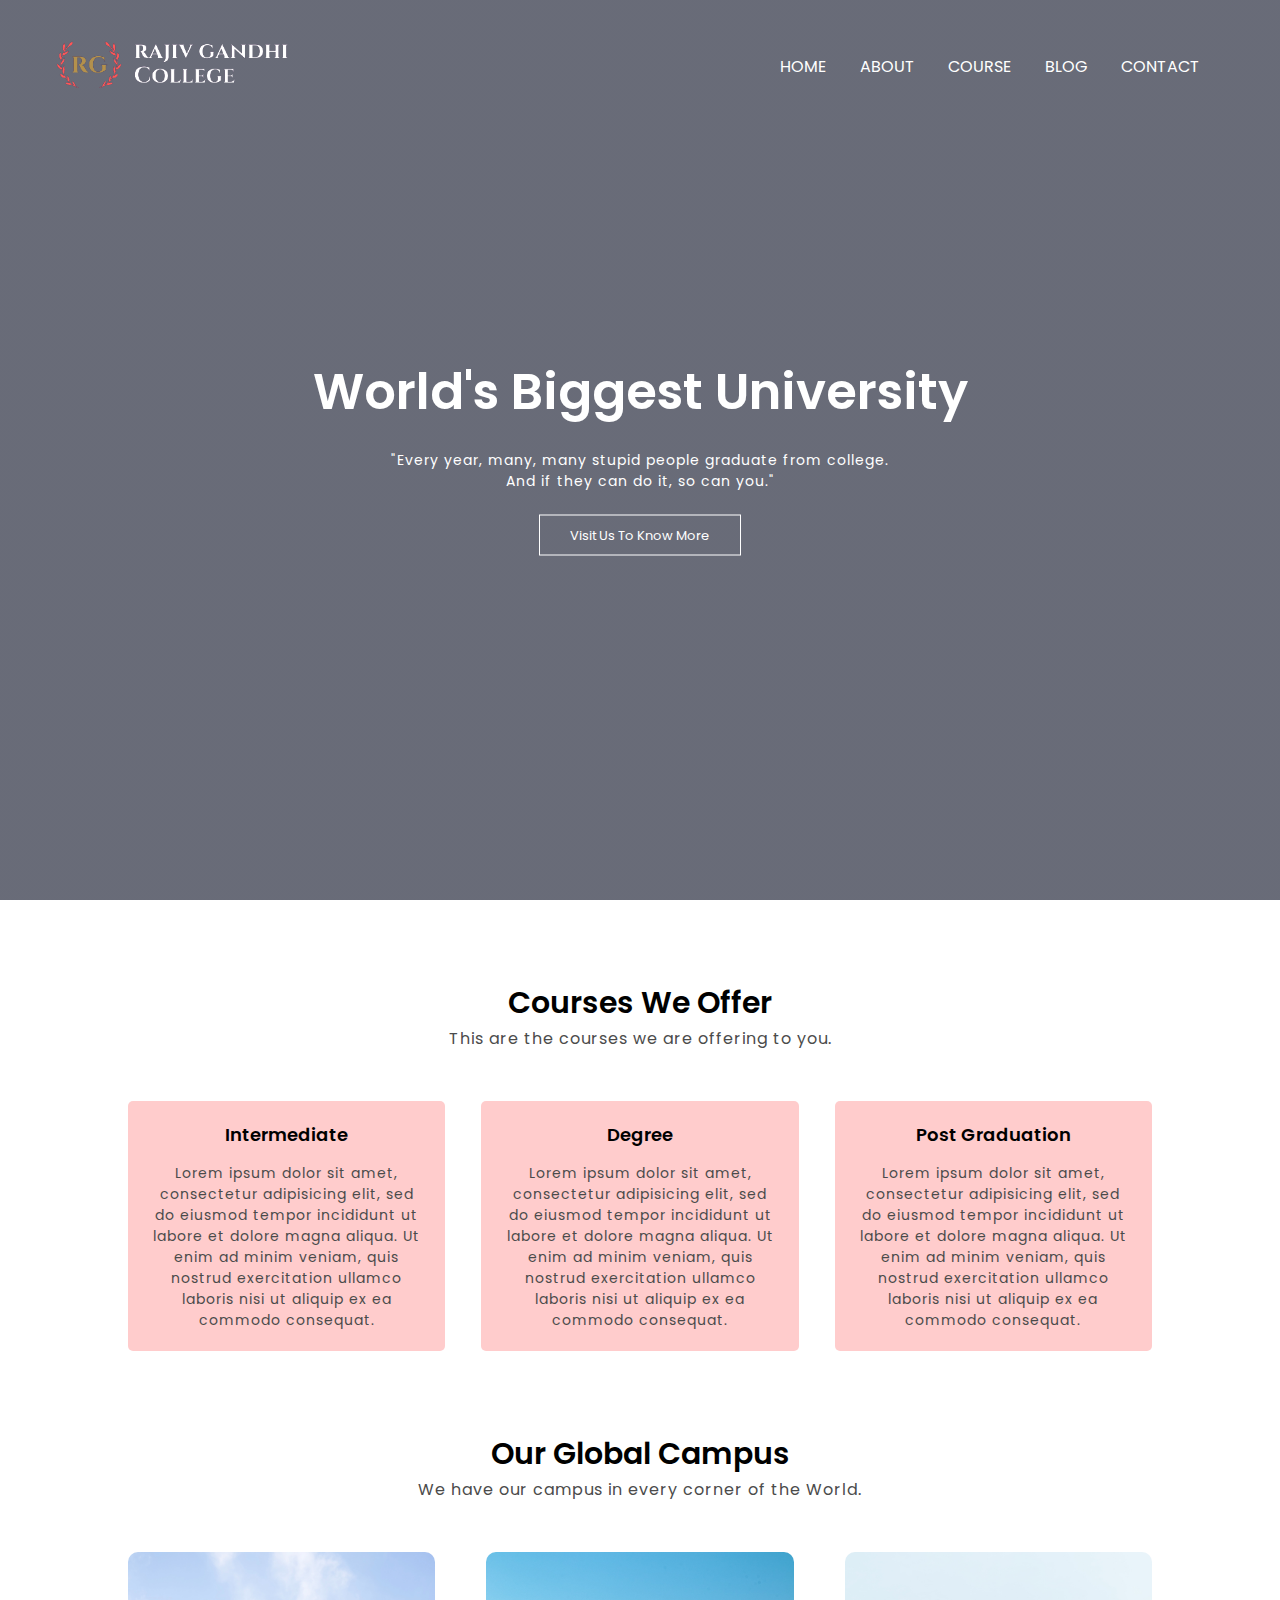
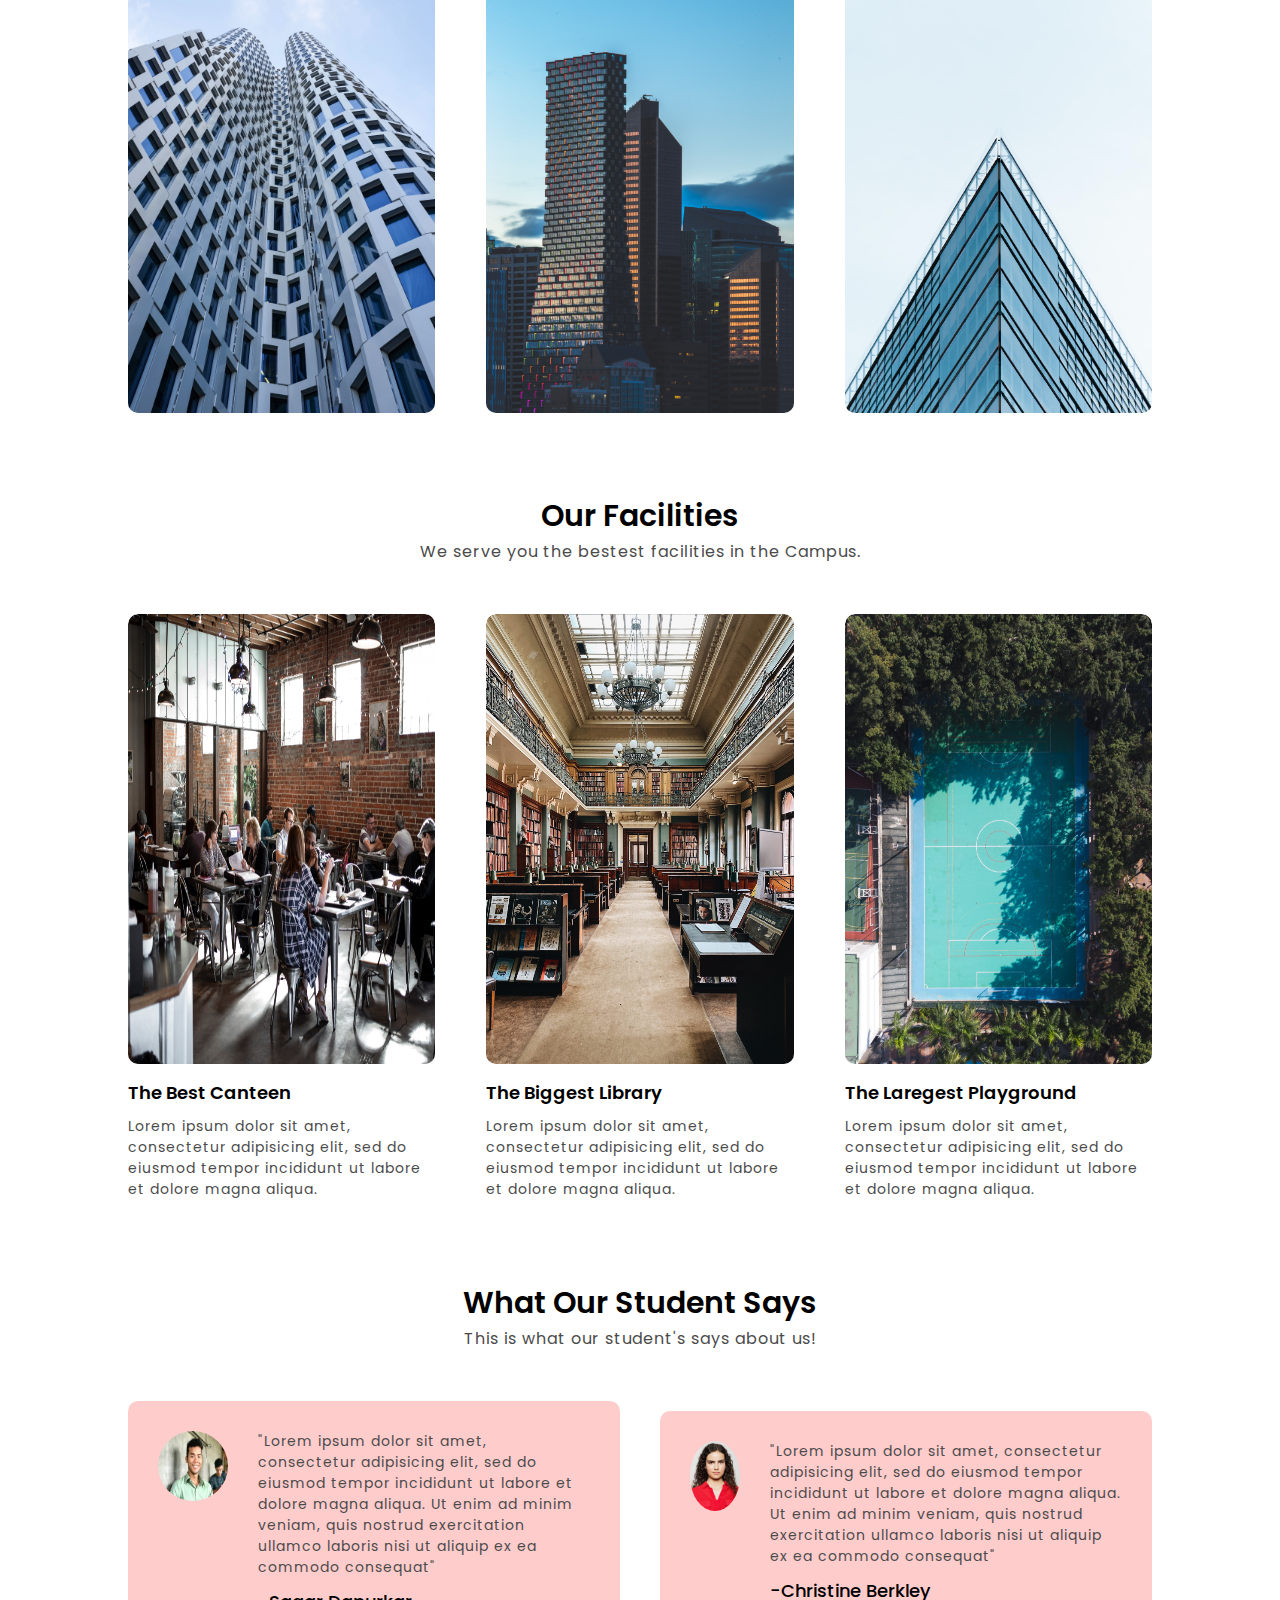
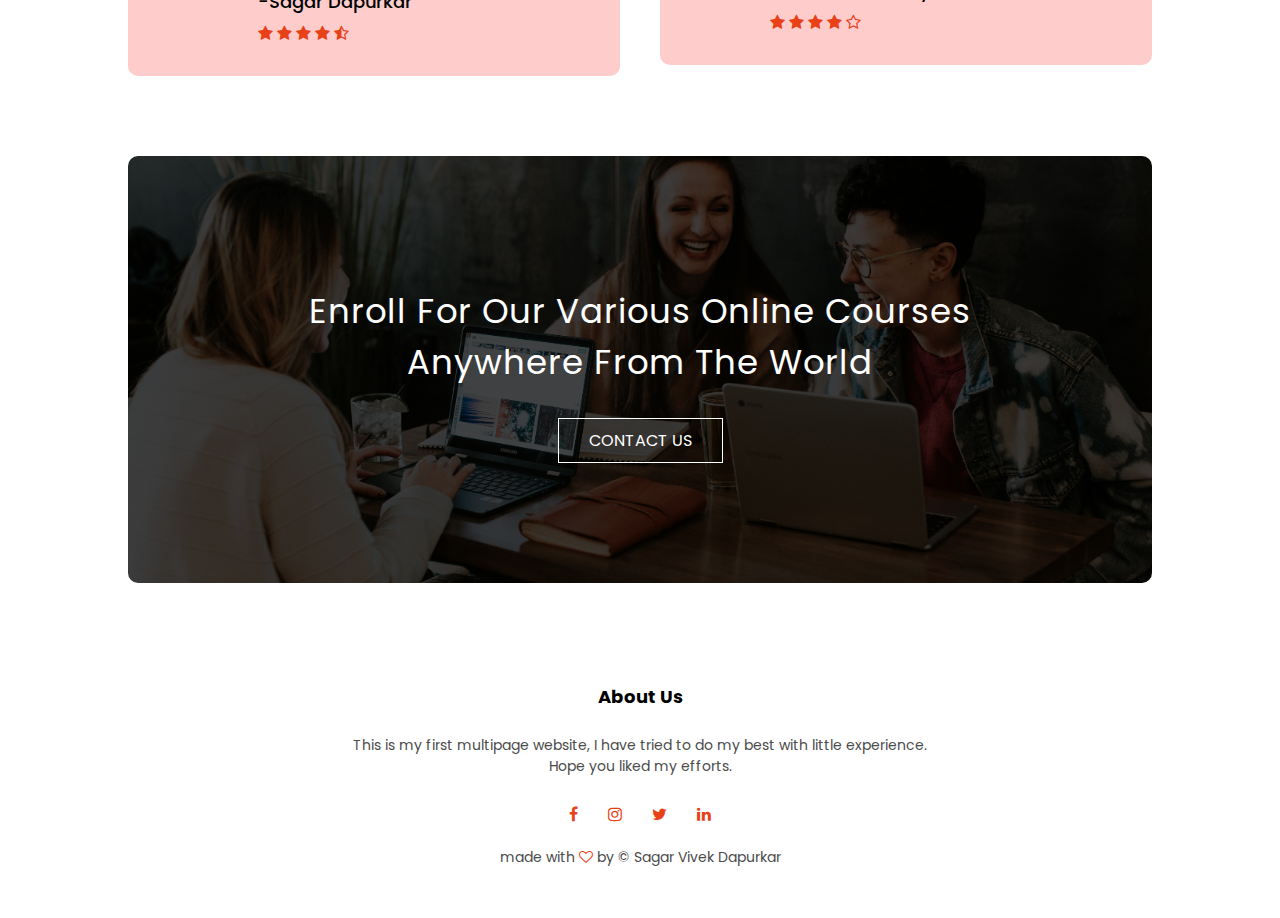
==== index.html @ 9426a57f "collegeweb" ====
<!DOCTYPE html>
<html>
<head>
	<title>Full College Website</title>
	<link rel="preconnect" href="https://fonts.gstatic.com">
	<link href="https://fonts.googleapis.com/css2?family=Poppins:wght@100;200;300;400;500;600;700;800;900&display=swap" rel="stylesheet">
	<link rel="stylesheet" href="https://cdnjs.cloudflare.com/ajax/libs/font-awesome/4.7.0/css/font-awesome.min.css">
	<link rel="stylesheet" type="text/css" href="style1.css">
</head>

<body>
	<section class="mainpage">
		<div class="header">
			<div class="logo">
				<img src="photos/collegelogo2.png">
			</div>

			<nav>
				<a href="file:///C:/Users/lenovo/Desktop/fifthproject/home.html">HOME</a>
				<a href="file:///C:/Users/lenovo/Desktop/fifthproject/aboutus.html">ABOUT</a>
				<a href="file:///C:/Users/lenovo/Desktop/fifthproject/course.html">COURSE</a>
				<a href="file:///C:/Users/lenovo/Desktop/fifthproject/blog.html">BLOG</a>
				<a href="file:///C:/Users/lenovo/Desktop/fifthproject/table.html">CONTACT</a>
			</nav>
		</div>

		<div class="maintext">
			<h1>
				World's Biggest University
			</h1>
			<p>
				"Every year, many, many stupid people graduate from college.<br> And if they can do it, so can you."
			</p>
			<a href="file:///C:/Users/lenovo/Desktop/fifthproject/blog.html">Visit Us To Know More</a>
		</div>
		
	</section>


    <!-- -------------COURSES------------ -->

    <section class="coursesec">
    	<h1>Courses We Offer</h1>
    	<p>This are the courses we are offering to you.</p>

    	<div class="row">
    		<div class="course">
    			<h2>Intermediate</h2>
    			<p> Lorem ipsum dolor sit amet, consectetur adipisicing elit, sed do eiusmod
    			tempor incididunt ut labore et dolore magna aliqua. Ut enim ad minim veniam,
    			quis nostrud exercitation ullamco laboris nisi ut aliquip ex ea commodo
    			consequat. 
    			</p>
    		</div>

    		<div class="course">
    			<h2>Degree</h2>
    			<p> Lorem ipsum dolor sit amet, consectetur adipisicing elit, sed do eiusmod
    			tempor incididunt ut labore et dolore magna aliqua. Ut enim ad minim veniam,
    			quis nostrud exercitation ullamco laboris nisi ut aliquip ex ea commodo
    			consequat. 
    			</p>
    		</div>

    		<div class="course">
    			<h2>Post Graduation</h2>
    			<p> Lorem ipsum dolor sit amet, consectetur adipisicing elit, sed do eiusmod
    			tempor incididunt ut labore et dolore magna aliqua. Ut enim ad minim veniam,
    			quis nostrud exercitation ullamco laboris nisi ut aliquip ex ea commodo
    			consequat. 
    			</p>
    		</div>
    	</div>
    </section>

    <!-- ---------------CAMPUS--------------- -->

    <section class="campussec">
    	<h1>Our Global Campus</h1>
    	<p>We have our campus in every corner of the World.</p>
    	<div class="row">
    		<div class="campus">
    			<img src="photos/australia.jpg">
    			<div class="layer">
    				<h1>INDIA</h1>
    			</div>
    		</div>

    		<div class="campus">
    			<img src="photos/india1.jpg">
    			<div class="layer">
    				<h1>AUSTRALIA</h1>
    			</div>
    		</div>

    		<div class="campus">
    			<img src="photos/london.jpg">
    			<div class="layer">
    				<h1>LONDON</h1>
    			</div>
    		</div>
		</div>
    </section>

    <!-- --------------FACILITIES--------------- -->

    <section class="facility">
    	<h1>Our Facilities</h1>
    	<p>We serve you the bestest facilities in the Campus.</p>
    	<div class="row">
    		<div class="facilities">
    			<img src="photos/canteen2.jpg">
    			<h2>The Best Canteen </h2>
    			<p> Lorem ipsum dolor sit amet, consectetur adipisicing elit, sed do eiusmod
    			tempor incididunt ut labore et dolore magna aliqua.</P>
    		</div>
    		
    		<div class="facilities">
    			<img src="photos/library3.jpg">
    			<h2>The Biggest Library </h2>
    			<p> Lorem ipsum dolor sit amet, consectetur adipisicing elit, sed do eiusmod
    			tempor incididunt ut labore et dolore magna aliqua.</P>
    		</div>

    		<div class="facilities">
    			<img src="photos/playground.jpg">
    			<h2>The Laregest Playground </h2>
    			<p> Lorem ipsum dolor sit amet, consectetur adipisicing elit, sed do eiusmod
    			tempor incididunt ut labore et dolore magna aliqua.</P>
    		</div>
    	</div>
    </section>

    <!-- ---------------STUDENTS REVIEW---------------- -->

    <section class="studentreview">
    	<h1>What Our Student Says</h1>
    	<p>This is what our student's says about us!</p>
    	<div class="row">
    		<div class="review">
    			<img src="photos/student2.jpg">
    			<div>
    			<p> "Lorem ipsum dolor sit amet, consectetur adipisicing elit, sed do eiusmod
    			tempor incididunt ut labore et dolore magna aliqua. Ut enim ad minim veniam,
    			quis nostrud exercitation ullamco laboris nisi ut aliquip ex ea commodo
    			consequat"
    			</p>
    			<h2>-Sagar Dapurkar</h2>
    			<i class="fa fa-star" ></i>
    			<i class="fa fa-star" ></i>
    			<i class="fa fa-star" ></i>
    			<i class="fa fa-star" ></i>
    			<i class="fa fa-star-half-o" ></i>
    			</div>
    		</div>

    		<div class="review">
    			<img src="photos/student1.jpg">
    			<div>
    			<p> "Lorem ipsum dolor sit amet, consectetur adipisicing elit, sed do eiusmod
    			tempor incididunt ut labore et dolore magna aliqua. Ut enim ad minim veniam,
    			quis nostrud exercitation ullamco laboris nisi ut aliquip ex ea commodo
    			consequat"
    			</p>
    			<h2>-Christine Berkley</h2>
    			<i class="fa fa-star" ></i>
    			<i class="fa fa-star" ></i>
    			<i class="fa fa-star" ></i>
    			<i class="fa fa-star" ></i>
    			<i class="fa fa-star-o" aria-hidden="true"></i>
    			</div>
    		</div>

			</div>
    	</div>
    </section>

    <!-- -------------------ENROLL ONLINE-------------------- -->

    <section class="enrollonline">
    	<h1>Enroll For Our Various Online Courses <br> Anywhere From The World</h1>
    	<a href="file:///C:/Users/lenovo/Desktop/fifthproject/table.html">CONTACT US</a>
    </section>

    <!-- ----------------------ABOUT US--------------------------- -->

    <section class="aboutus">
        <h3>About Us</h3>
        <p> This is my first multipage website, I have tried to do my best with little experience.<br> Hope you liked my efforts.</p>
        
        <div class="logos">
            <a href="@" target="_blank"><i class="fa fa-facebook">  </i> </a>
            <a href="@" target="_blank"><i class="fa fa-instagram"> </i> </a>
            <a href="@" target="_blank"><i class="fa fa-twitter">   </i> </a>
            <a href="@" target="_blank"><i class="fa fa-linkedin">  </i> </a>
        </div>

        <p>made with <i class="fa fa-heart-o"></i> by &copy; Sagar Vivek Dapurkar</p>

    </section>

</body>
</html>
---- style1.css ----
*{
	margin: 0;
	padding: 0;
	box-sizing: border-box;
	font-family: 'Poppins', sans-serif;
}

.mainpage{
	width: 100%;
	height: 100vh;
	background-image: linear-gradient(rgba(4,9,30,0.6),rgba(4,9,30,0.6)),url(photos/university1.jpg);
	background-size: 100% 100%;
	position: relative;
}

.header{
	width: 100%;
	height: 15vh;
	display: flex;
	align-items: center;
	justify-content: space-between;
}

.header .logo img{
	width: 300px;
	padding-left: 45px;
}

nav{
	width: 500px;
	display: flex;
	justify-content: space-between;
	padding-right: 80px;
}

nav a {
	text-decoration: none;
	color: #fff;
}

nav a::after{
	content:"";
	width: 0%;
	height: 2px;
	display: block;
	margin: auto;
	background-color: #e84118;
	transition: 0.5s;
}

nav a:hover::after{
	width: 100%;
}

.maintext{
	width: 100%;
	position: absolute;
	top: 50%;
	left: 50%;
	transform: translate(-50% , -50%);
	text-align: center;
	color: #fff;
}

.maintext h1{
	font-size: 50px;
	font-weight: 600;
	margin-bottom: 20px;
}

.maintext p{
	font-size: 14px;
	letter-spacing: 1px;
	margin-bottom: 30px;
}

.maintext a{
	text-decoration: none;
	color: #fff;
	border:1px solid #fff;
	padding: 10px 30px;
	font-size: 13px;
	transition: 0.5s;
}

.maintext a:hover{
	background-color: #e84118;
	border:1px solid #e84118;
}

/*-----------COURSES-----------*/

.coursesec{
	width: 80%;
	margin: 80px auto;
	text-align: center;
}

.coursesec h1{
	font-size: 30px;
	font-weight: 600;
}

.coursesec p{
	font-size: 16px;
	color: #4b4b4b;
	letter-spacing: 1px;
}

.row{
	display: flex;
	justify-content: space-between;
	align-items: center;
	margin-top: 50px;
}

.course{
	flex-basis:31%;
	background-color: #ffcccc;
	padding: 20px;
	border-radius: 5px;
}

.course h2{
	font-size: 18px;
	font-weight: 600;
	padding-bottom: 15px;
}

.course p{
	font-size: 14px;
	text-align: center;
}

.course:hover{
	box-shadow: 0px 0px 10px grey;
}

/*-----------CAMPUS------------*/

.campussec{
	width: 80%;
	margin: 80px auto;
	text-align: center;
}

.campussec h1{
	font-size: 30px;
	font-weight: 600;
}

.campussec p{
	font-size: 16px;
	color: #4b4b4b;
	letter-spacing: 1px;
}

.campus{
	flex-basis:30%;
	overflow: hidden;
	position: relative;
}

.campus img{
	width: 100%;
	border-radius: 10px;
	display: block;
}

.layer{
	width: 100%;
	height: 100%;
	background-color:  transparent;
	border-radius: 10px;
	position: absolute;
	top: 0;
	left: 0;
	transition: 0.8s;
}

.layer:hover{
	background-color:  rgba(226 , 15 , 47 , 0.65);
}

.layer h1{
	width: 100%;
	font-weight: 500;
	color: #fff;
	position: absolute;
	left: 50%;
	bottom: 0;
	transform: translateX(-50%);
	transition: 1s;
	opacity: 0;
}

.layer:hover h1{
	bottom: 49%;
	opacity: 1;
}

/*------------facilities------------*/

.facility{
	width: 80%;
	margin: 80px auto;
	text-align: center;
}

.facility h1{
	font-size: 30px;
	font-weight: 600;
}

.facility p{
	font-size: 16px;
	letter-spacing: 1px;
	color: #4b4b4b;
}

.facilities{
	flex-basis: 30%;
	overflow: hidden;
	text-align: left;
	border-radius: 10px;
	transition: 0.5s;
}

.facilities img{
	width: 100%;
	height: 50vh;
	border-radius: 10px;
}

.facilities:hover{
	box-shadow: 15px 15px 15px grey;
}

.facilities h2{
	font-size: 18px;
	font-weight: 600;
	padding-top: 8px;
	padding-bottom: 10px;
}

.facilities p{
	font-size: 14px;
}

/*----------------STUDENT"S REVIEW----------------*/

.studentreview{
	width: 80%;
	margin: 80px auto;
	text-align: center;
}

.studentreview h1{
	font-size: 30px;
	font-weight: 600;
}

.studentreview p{
	font-size: 16px;
	color: #4b4b4b;
	letter-spacing: 1px;
}

.review{
	flex-basis:48%;
	background-color: #ffcccc;
	display: flex;
	text-align: left;
	padding: 30px;
	border-radius: 10px;
}

.review img{
	width: 70px;
	height:70px;
	border-radius: 50%;
	margin-right: 30px;
}

.review p{
	font-size: 14px;
	letter-spacing: 1px;
}

.review h2{
	font-size: 18px;
	font-weight: 500;
	padding-top: 10px;
}

.review .fa{
	color:  #e84118;
	padding-top: 10px;
}

/*---------------ENROLL ONLINE----------------*/

.enrollonline{
	width: 80%;
	margin: 80px auto;
	text-align: center;
	background-image: linear-gradient(rgba(0,0,0,0.7),rgba(0,0,0,0.7)) , url(photos/studyhome4.jpg);
	background-position: center;
	background-size: cover;
	padding:130px 0;
	border-radius: 10px;
}

.enrollonline h1{
	font-size: 34px;
	font-weight: 400;
	color: #fff;
	padding-bottom: 40px;
	letter-spacing: 1px;
}

.enrollonline a{
	text-decoration: none;
	color: #fff;
	font-size: 16px;
	border:1px solid #fff;
	padding: 10px 30px;
	background-color: transparent;
	transition: 0.5s;
}

.enrollonline a:hover{
	background-color: #e84118;
	border-color:  #e84118;
}

/*------------------ABOUT US-------------------*/

.aboutus{
	width: 80%;
	height: 15vh;
	margin: 100px auto;
	text-align: center;
}

.aboutus h3{
	font-size: 18px;
	font-weight: 700;
	padding-bottom: 25px;
}

.aboutus p{
	font-size: 14px;
	color: #4b4b4b;
	padding-bottom: 25px;
}

.aboutus .logos a{
	color: #e84118;
	text-decoration: none;
	margin: 0 13px;
}

.logos .fa{
	padding-bottom: 25px;
}

.fa-heart-o{
	color: #e84118;
}
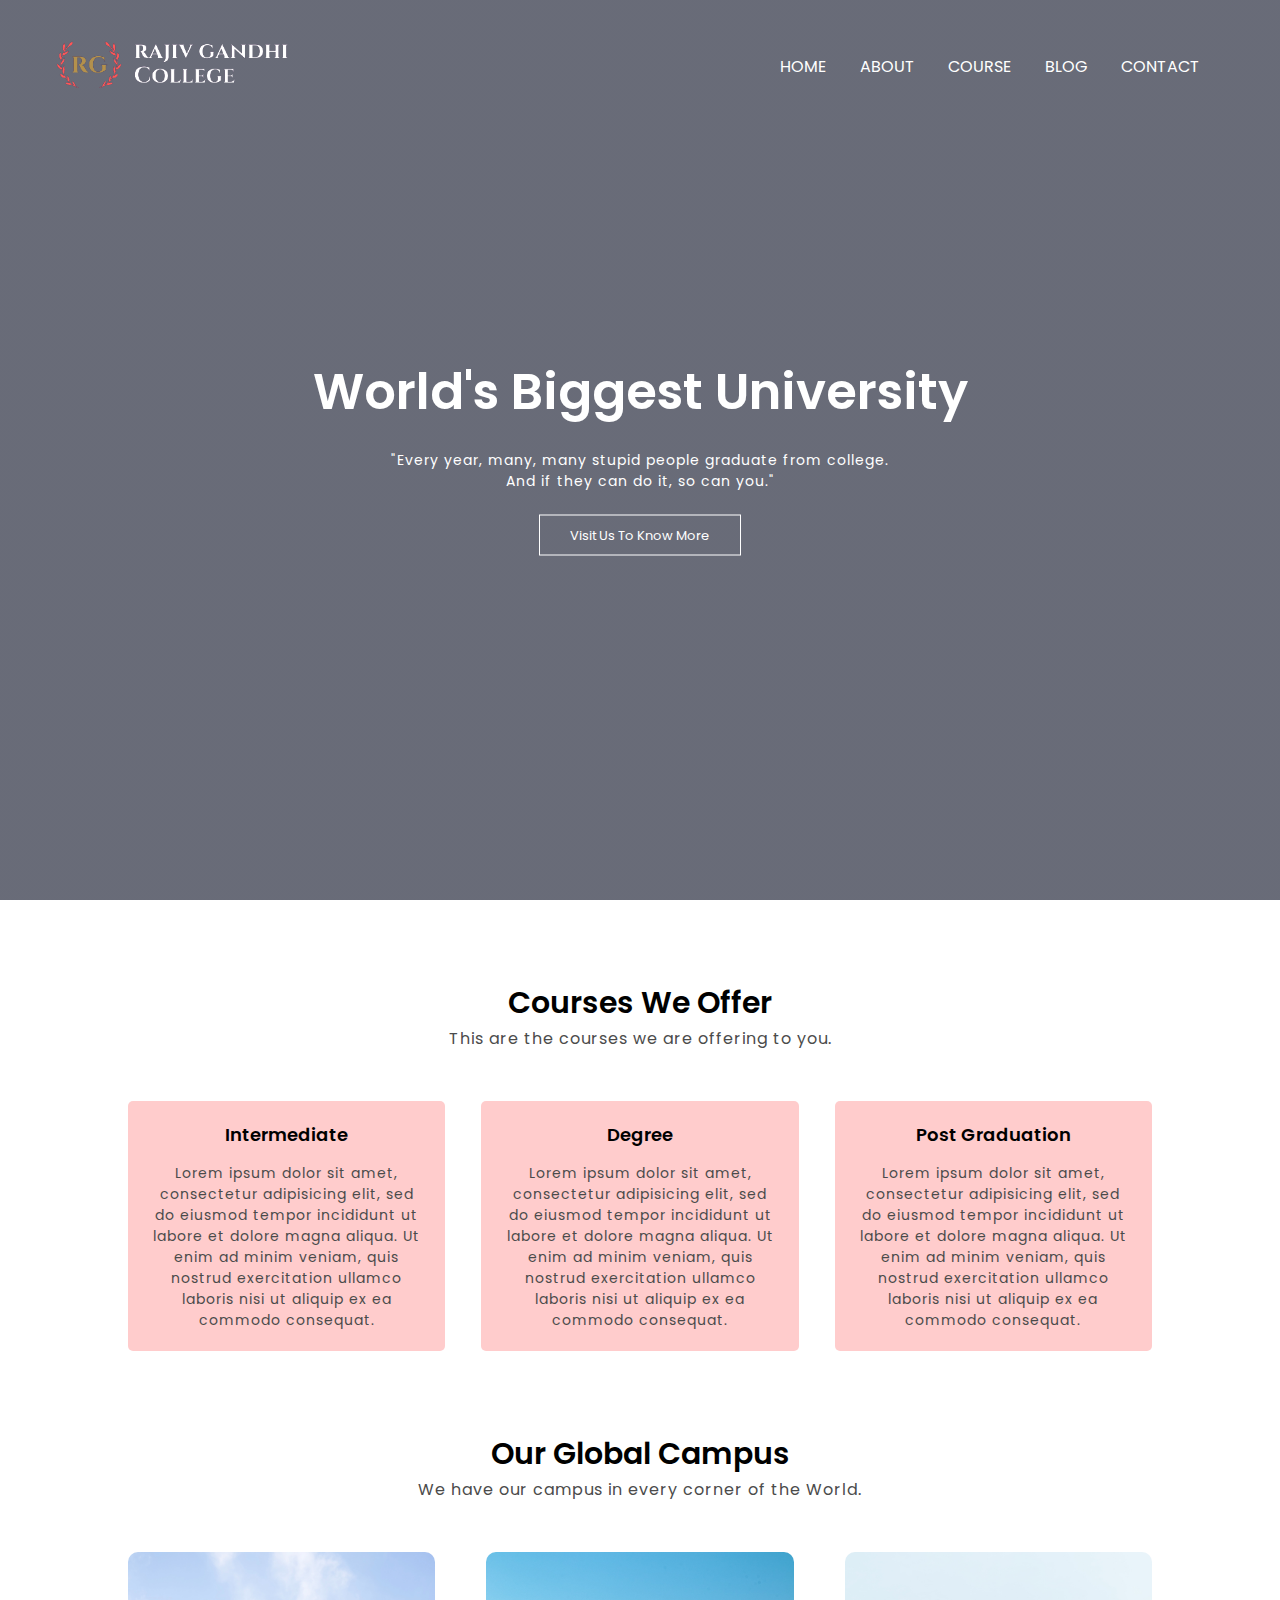
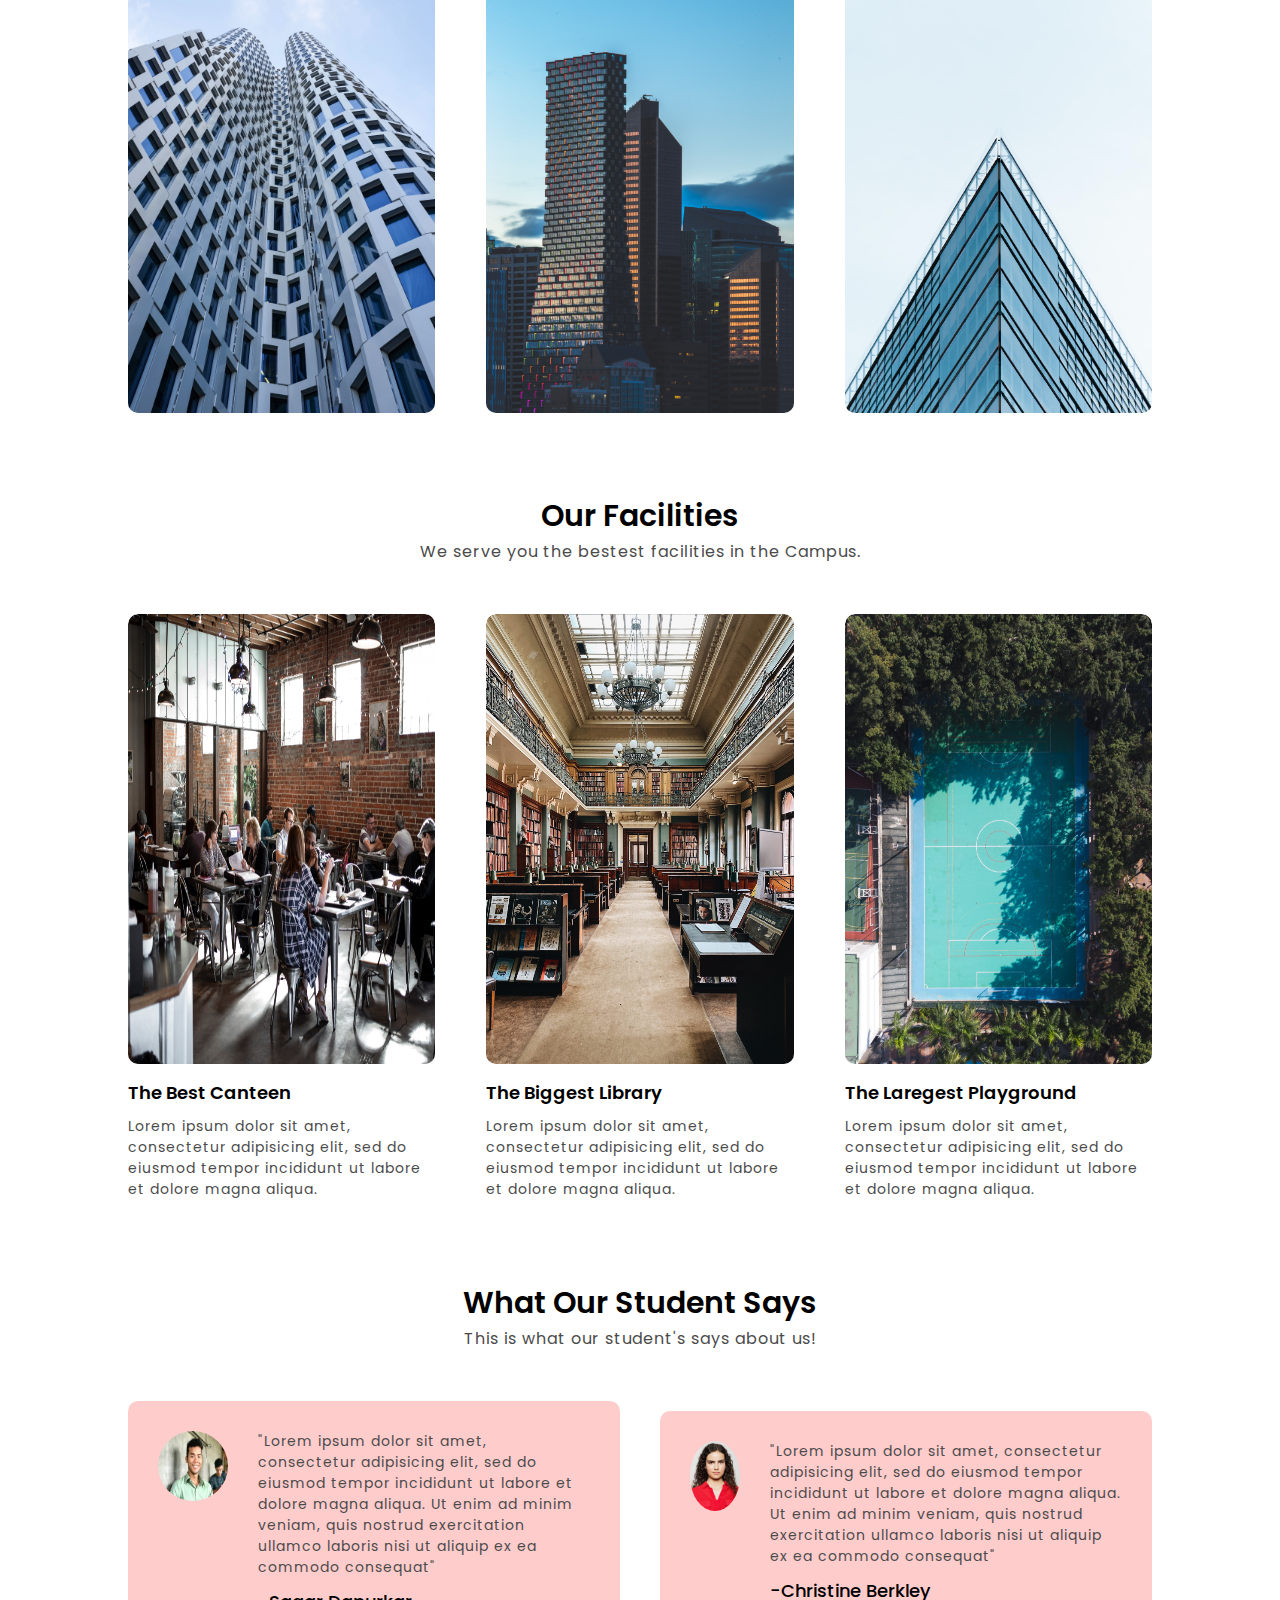
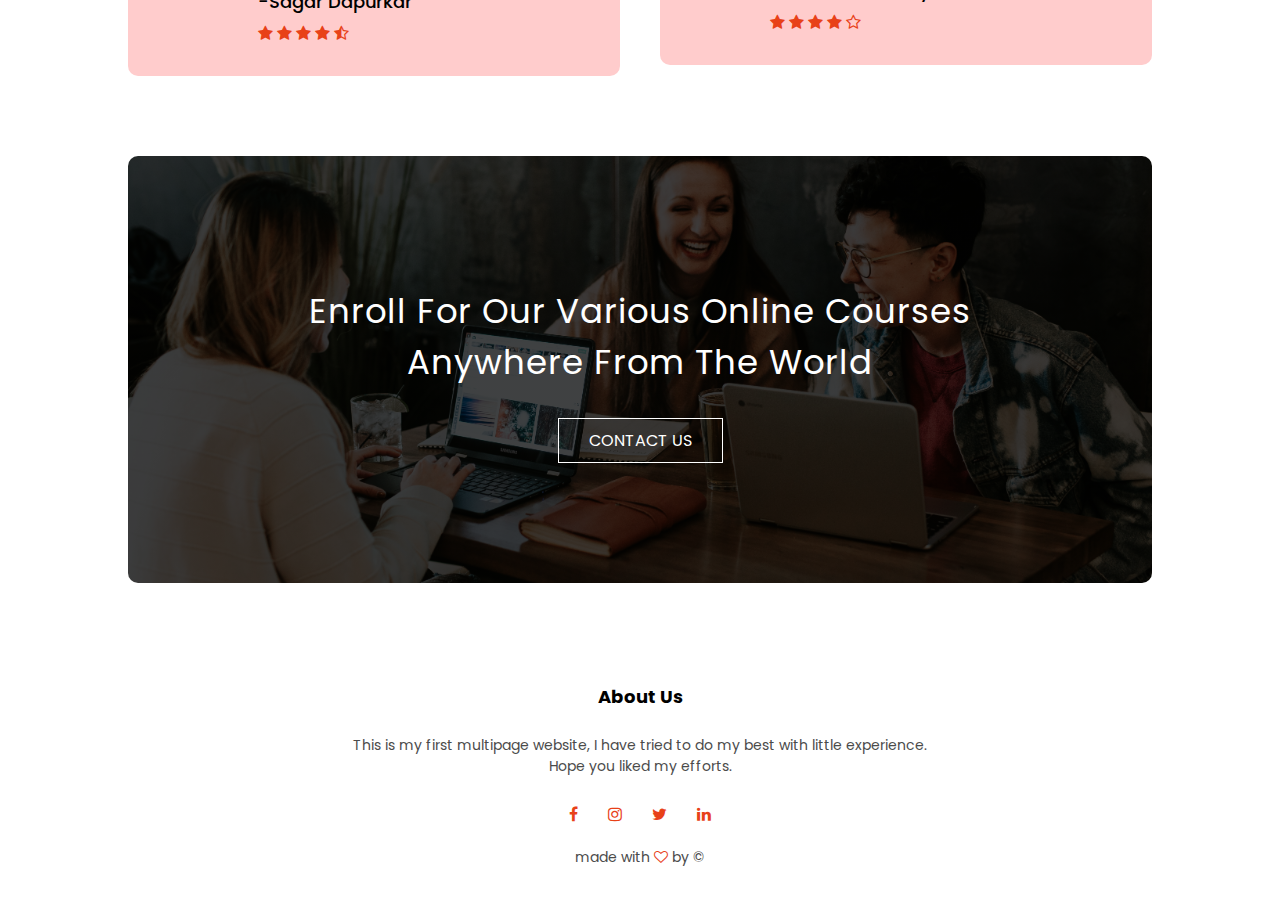
==== commit 635add0f: "Update index.html" ====
--- a/index.html
+++ b/index.html
@@ -195,9 +195,9 @@
             <a href="@" target="_blank"><i class="fa fa-linkedin">  </i> </a>
         </div>
 
-        <p>made with <i class="fa fa-heart-o"></i> by &copy; Sagar Vivek Dapurkar</p>
+        <p>made with <i class="fa fa-heart-o"></i> by &copy;</p>
 
     </section>
 
 </body>
-</html>+</html>
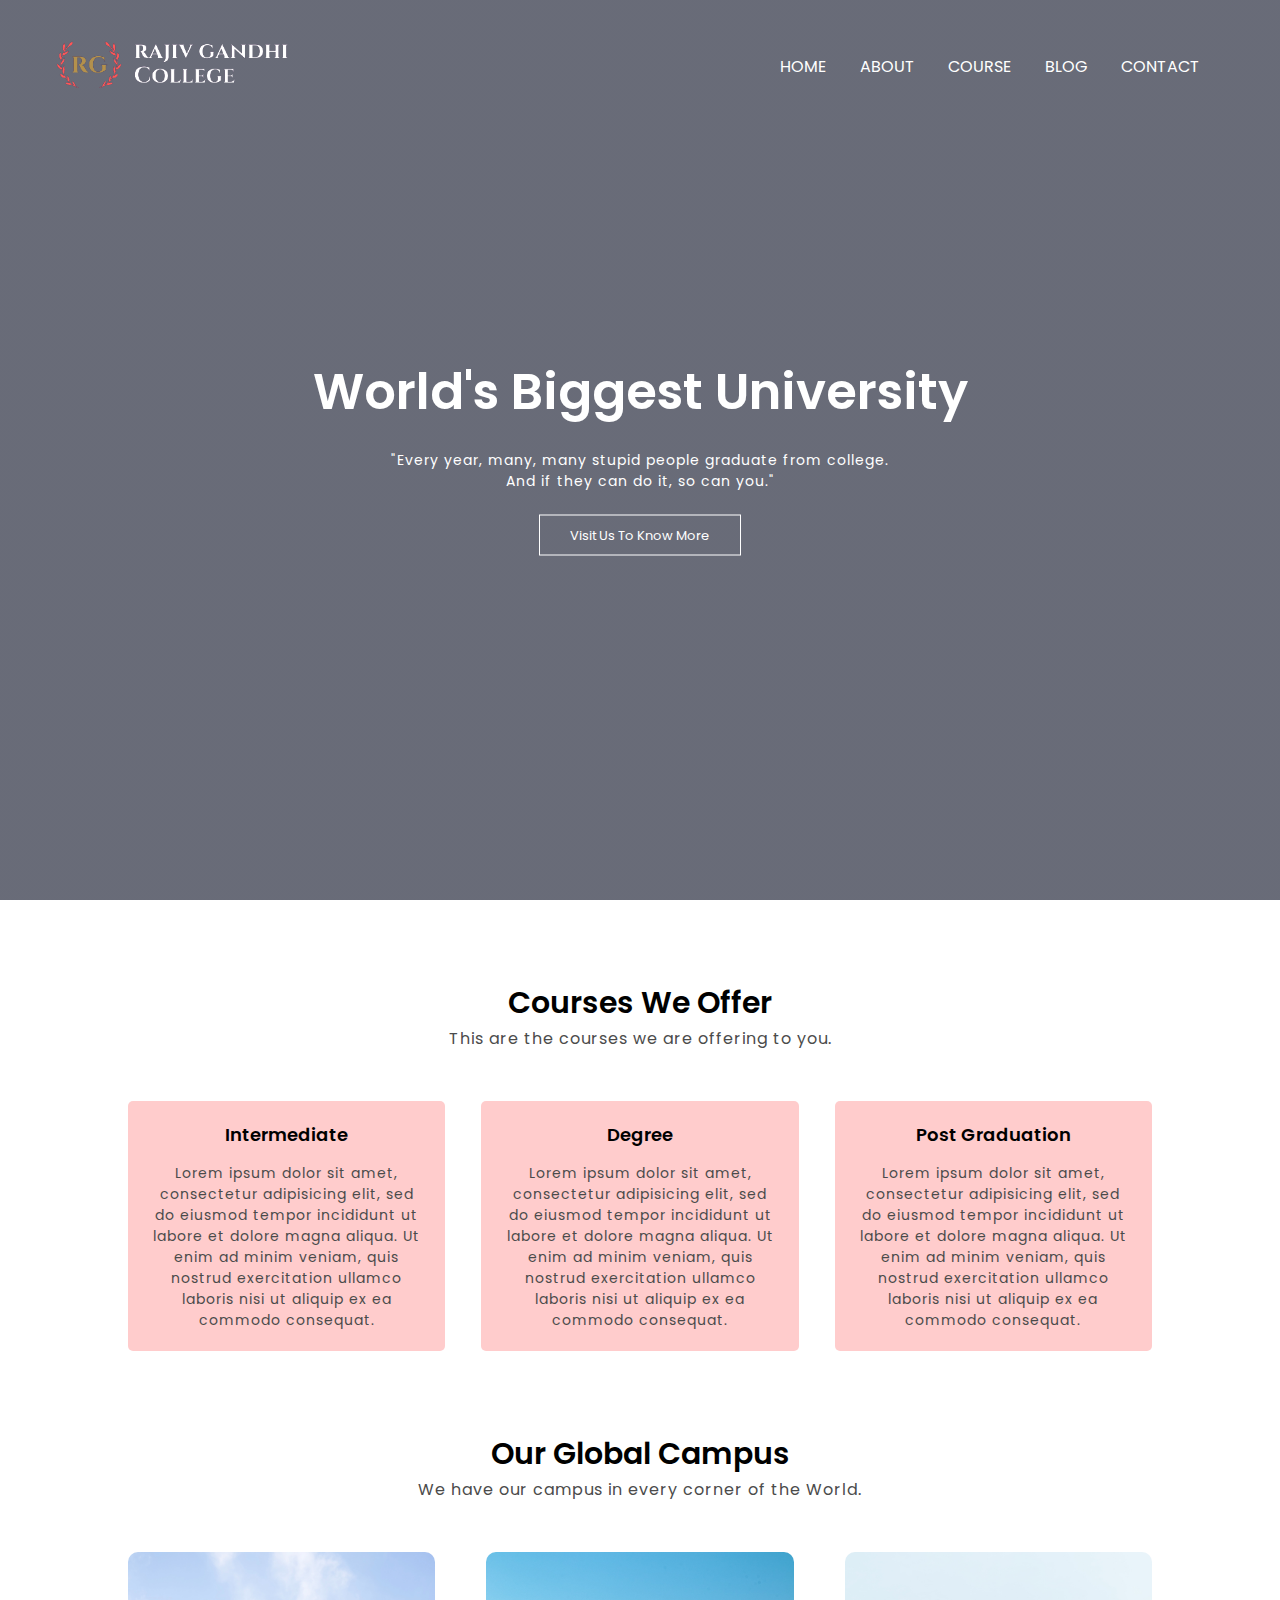
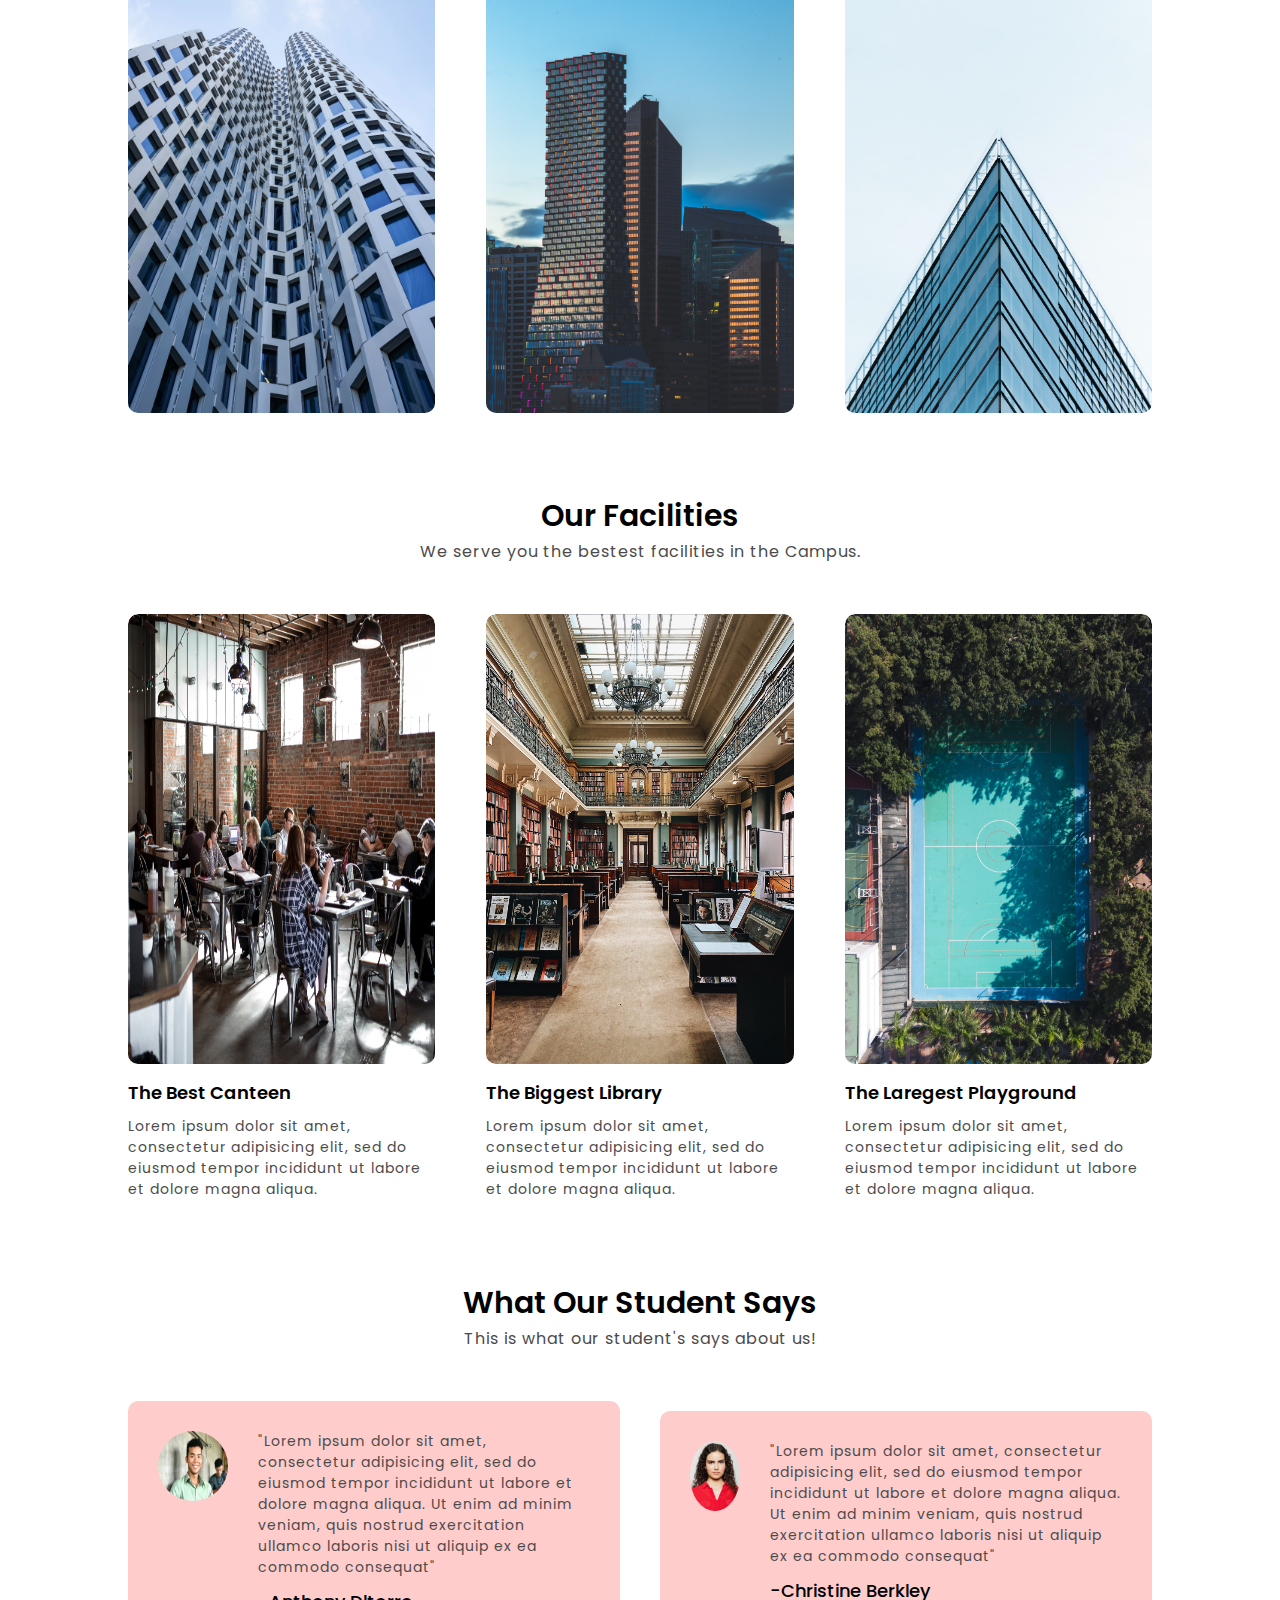
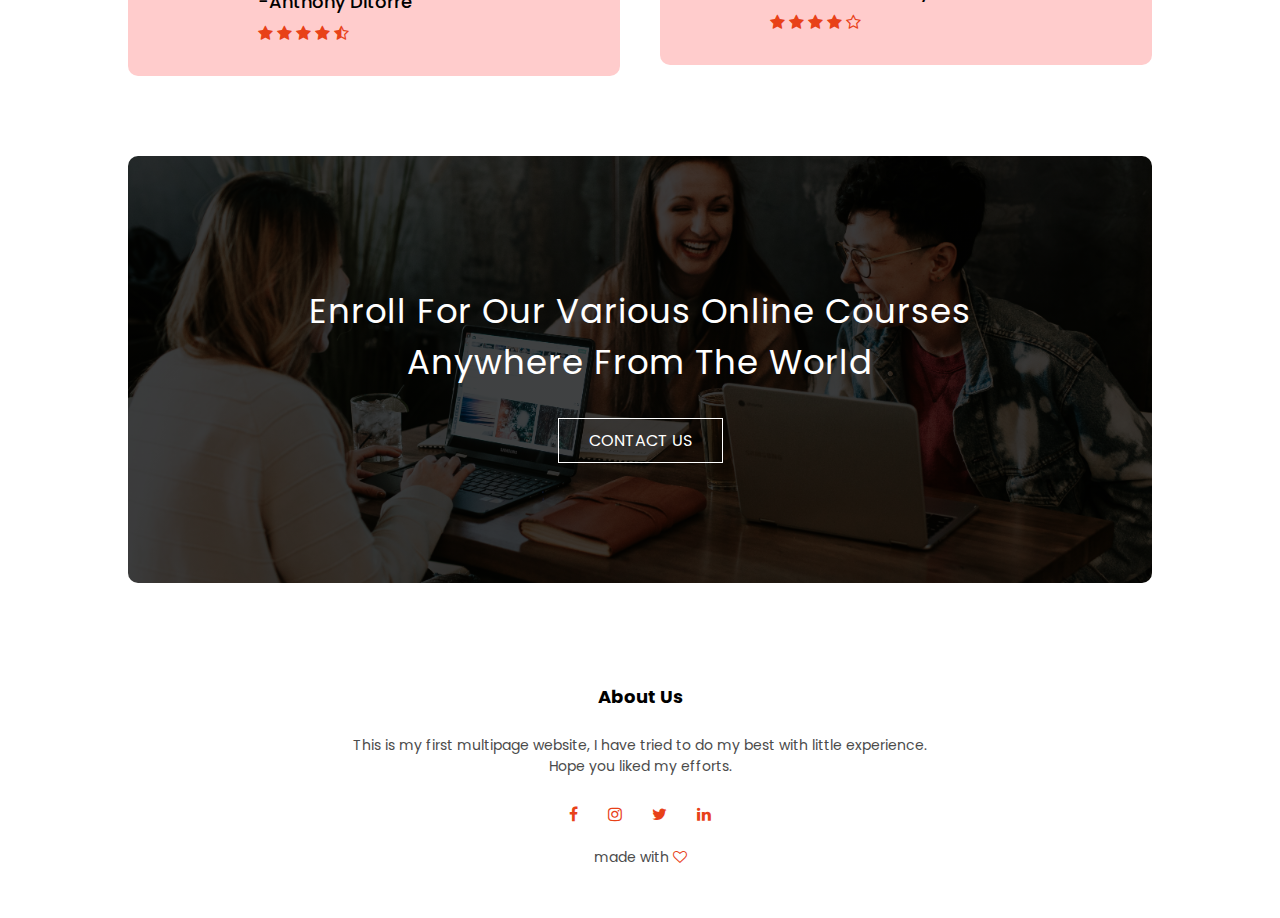
==== commit 03216735: "Update index.html" ====
--- a/index.html
+++ b/index.html
@@ -145,7 +145,7 @@
     			quis nostrud exercitation ullamco laboris nisi ut aliquip ex ea commodo
     			consequat"
     			</p>
-    			<h2>-Sagar Dapurkar</h2>
+    			<h2>-Anthony Dltorre</h2>
     			<i class="fa fa-star" ></i>
     			<i class="fa fa-star" ></i>
     			<i class="fa fa-star" ></i>
@@ -195,7 +195,7 @@
             <a href="@" target="_blank"><i class="fa fa-linkedin">  </i> </a>
         </div>
 
-        <p>made with <i class="fa fa-heart-o"></i> by &copy;</p>
+        <p>made with <i class="fa fa-heart-o"></i></p>
 
     </section>
 
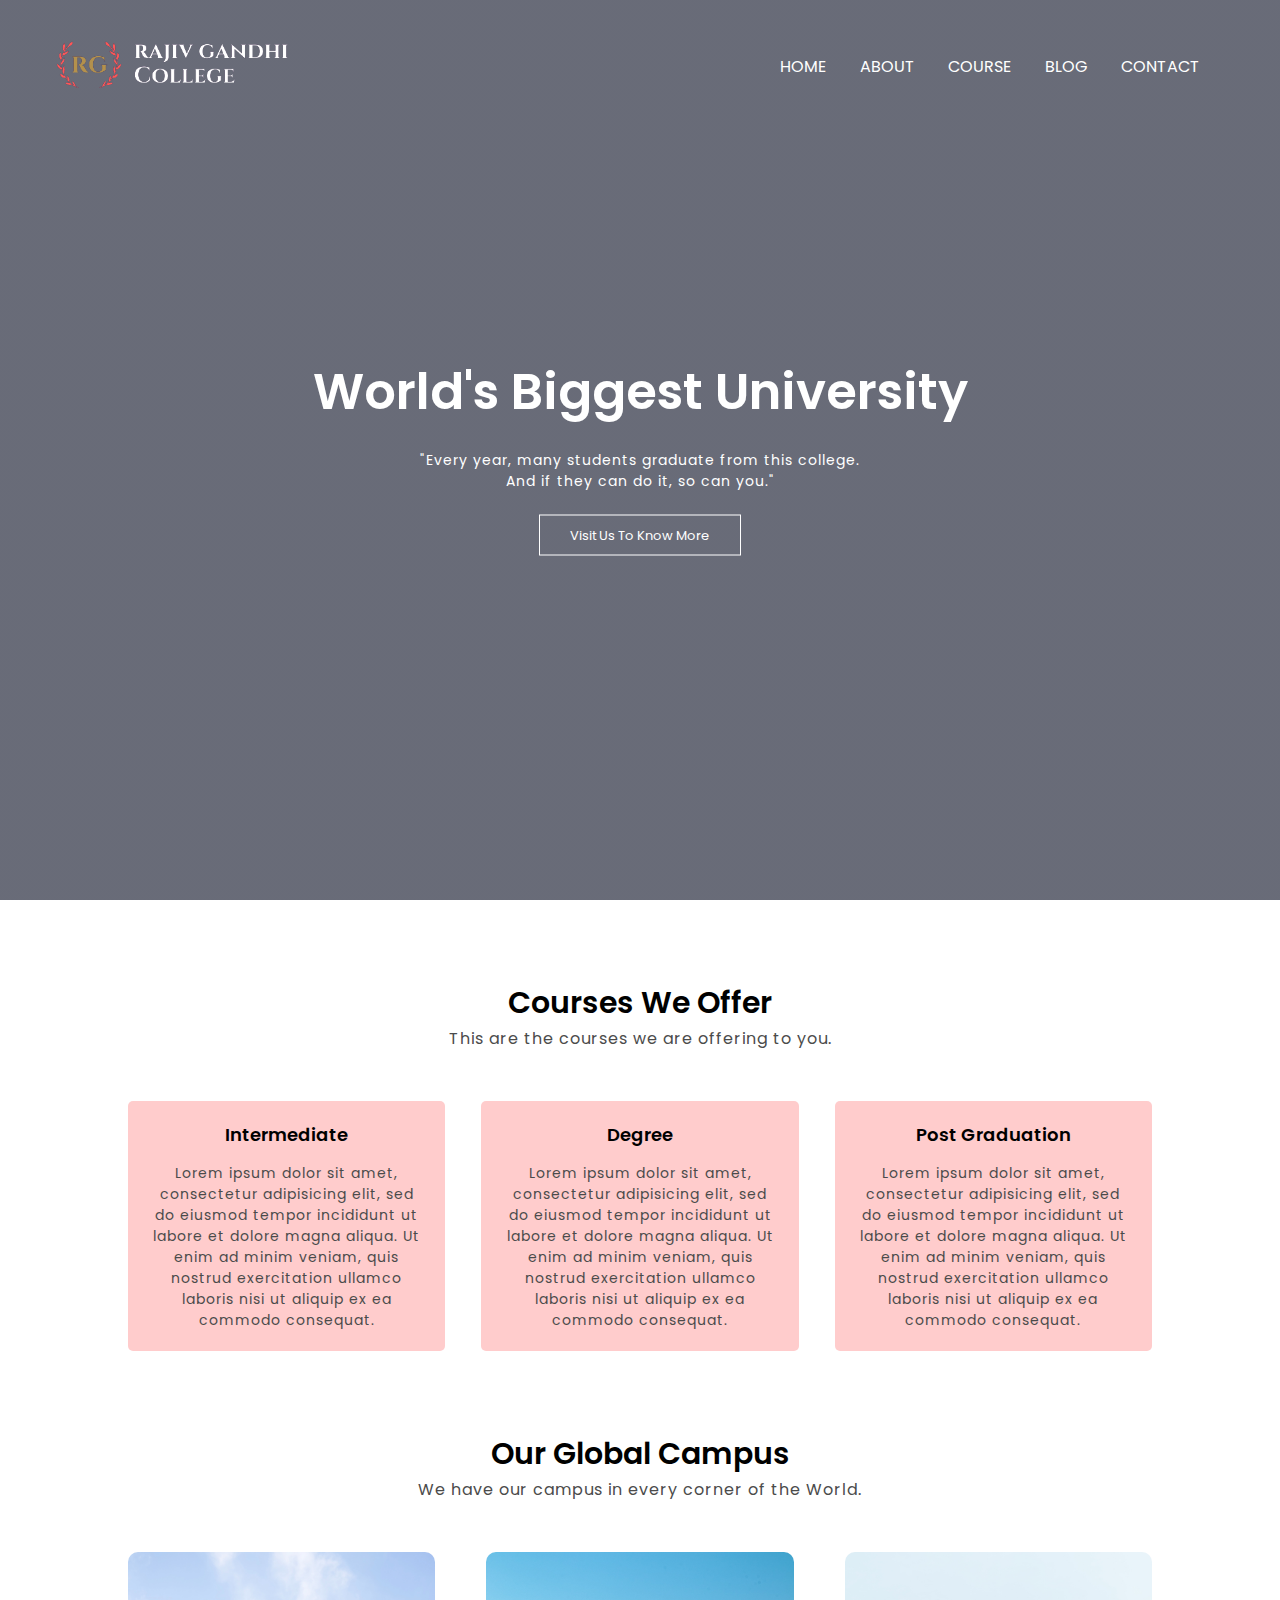
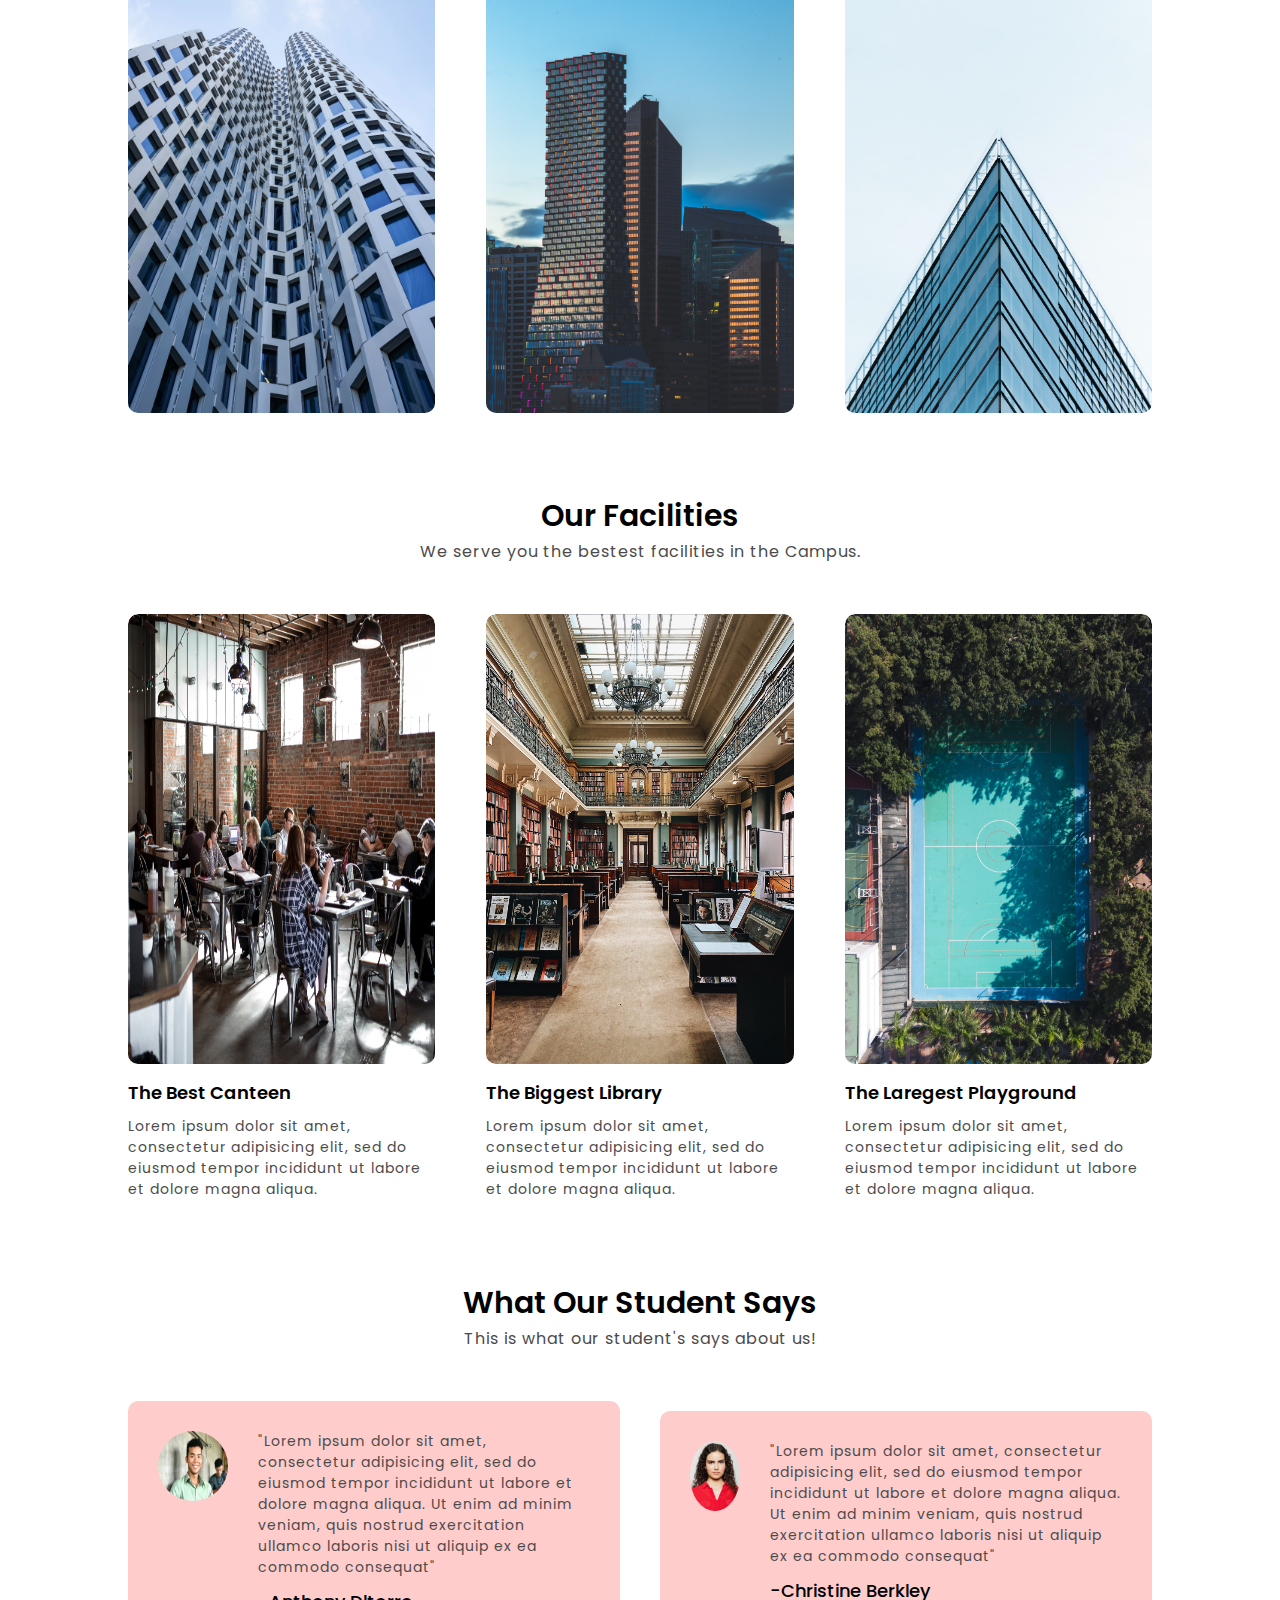
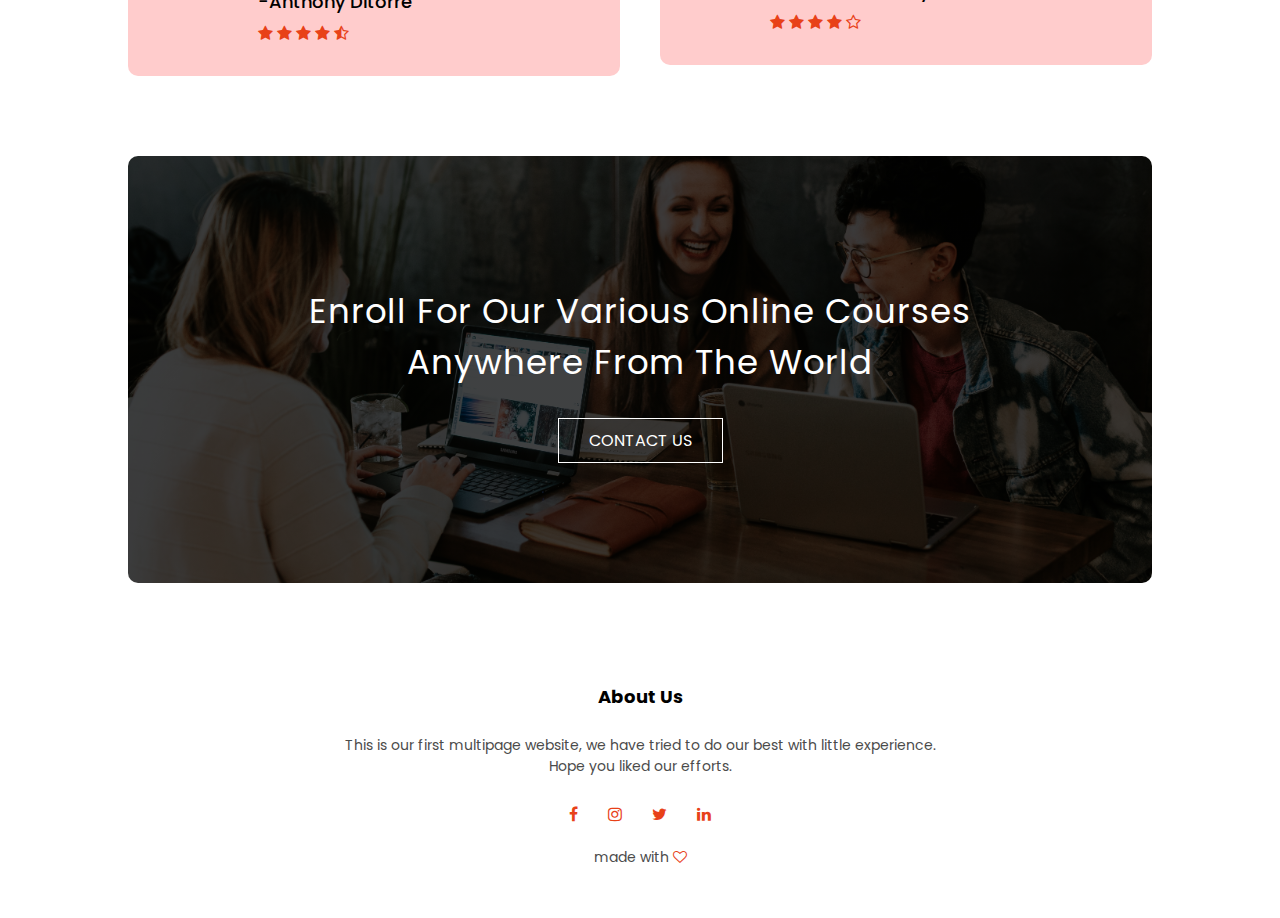
==== commit 889622de: "Update index.html" ====
--- a/index.html
+++ b/index.html
@@ -29,7 +29,7 @@
 				World's Biggest University
 			</h1>
 			<p>
-				"Every year, many, many stupid people graduate from college.<br> And if they can do it, so can you."
+				"Every year, many students graduate from this college.<br> And if they can do it, so can you."
 			</p>
 			<a href="file:///C:/Users/lenovo/Desktop/fifthproject/blog.html">Visit Us To Know More</a>
 		</div>
@@ -186,7 +186,7 @@
 
     <section class="aboutus">
         <h3>About Us</h3>
-        <p> This is my first multipage website, I have tried to do my best with little experience.<br> Hope you liked my efforts.</p>
+        <p> This is our first multipage website, we have tried to do our best with little experience.<br> Hope you liked our efforts.</p>
         
         <div class="logos">
             <a href="@" target="_blank"><i class="fa fa-facebook">  </i> </a>
